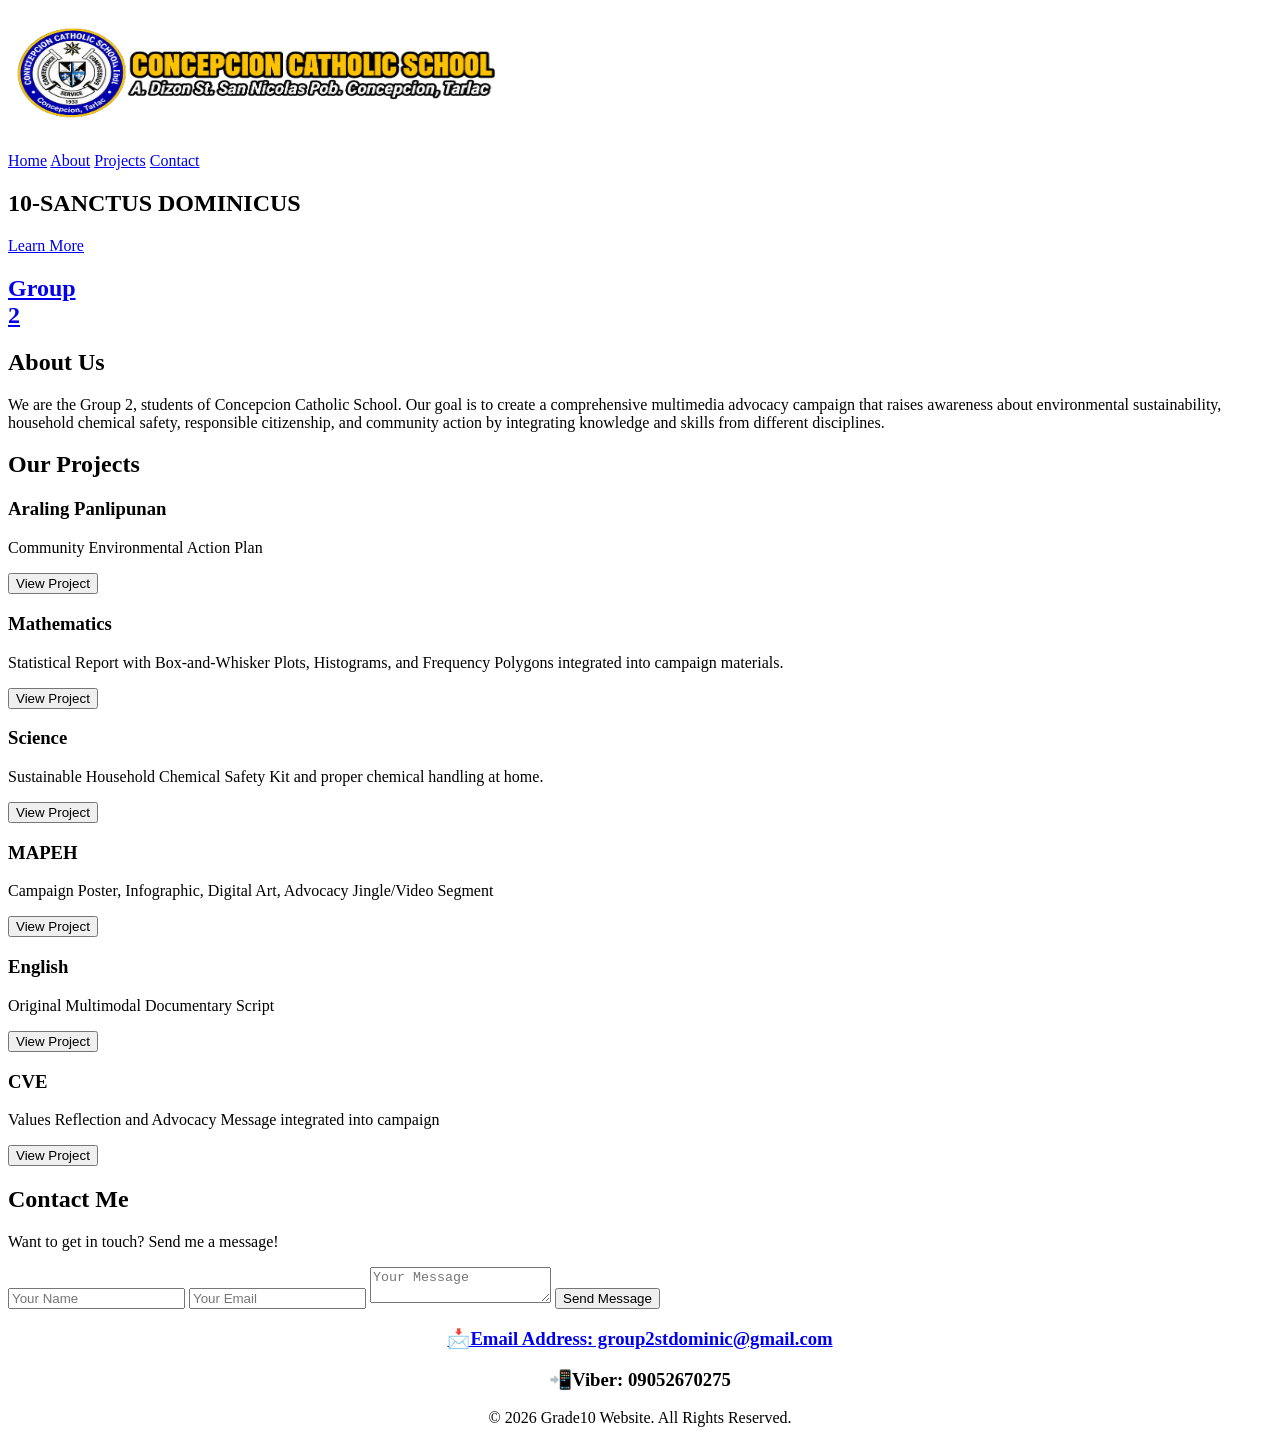
==== index.html @ bdfab0e9 "Add files via upload" ====
<!DOCTYPE html>
<html lang="en">
<head>
    <meta charset="UTF-8">
    <meta name="viewport" content="width=device-width, initial-scale=1.0">
    <title>My Website</title>
    <link rel="stylesheet" href="supot2.css">
</head>

<body>

    <header>
        <nav>
<div class="logo-title">
    <img src="ccsnobg4.png" width=500" height="140" alt="School Logo">
    
</div>
   
   

           <div class="nav-links">
                <a href="#home">Home</a>
                <a href="#about">About</a>
                <a href="#projects">Projects</a>
                <a href="#contact">Contact</a>
            </div>
        </nav>
    </header>

    <section id="home" class="hero">
        <div>
           <h1 class="color-change">10-SANCTUS DOMINICUS</h1>
   <a href="#about" class="button">Learn More</a>
</div>

<div>
<a href="members.html" class="round-button">
 <h2>Group<br>2 </h2>
</a>

</div>

           
            
    </section>

    <section id="about" class="about">
        <h2>About Us</h2>
        <p>We are the Group 2, students of Concepcion Catholic School. Our goal is to create a comprehensive multimedia advocacy campaign that raises awareness about environmental sustainability, household chemical safety, responsible citizenship, and community action by integrating knowledge and skills from different disciplines.
        </p>
    </section>

    <section id="projects" class="projects">
      <h2 class="bounce-text">Our Projects</h2>  
        <div class="cards">

            <div class="card">
                <h3>Araling Panlipunan</h3>
                <p>
                    Community Environmental Action Plan

                </p>
          <a href="AP.html" class="project-button">

                   <button>View Project</button>
             </a>

                
            </div>

            <div class="card">
                <h3>Mathematics</h3>
                <p>
                    Statistical Report with Box-and-Whisker Plots, Histograms, and Frequency Polygons integrated into campaign materials.
                </p>
               <a href="tubol.html" class="project-button">
                <button>View Project</button>
               </a>
            </div>

            <div class="card">
                <h3>Science</h3>
                <p>
                    Sustainable Household Chemical Safety Kit and proper chemical handling at home.
                </p>
            <a href="Science.html" class="project-button">
                      <button>View Project</button>
             </a>
            </div>

              <div class="card">
                <h3>MAPEH</h3>
                <p>
                   Campaign Poster, Infographic, Digital Art, Advocacy Jingle/Video Segment                
                </p>
            <a href="MAPEH.html" class="project-button">
              <button>View Project</button>
                 </a>
            </div>

<div class="card">
                <h3>English</h3>
                <p>
                   Original Multimodal Documentary Script
                </p>
           <a href="English.html" class="project-button">
                <button>View Project</button>
            </a>
            </div>

<div class="card">
                <h3>CVE</h3>
                <p>
                    Values Reflection and Advocacy Message integrated into campaign
                </p>
            <a href="CVE.html" class="project-button">
                <button>View Project</button>
              </a>

            </div>





    </section>

    <section id="contact" class="contact">
        <h2>Contact Me</h2>
        <p>Want to get in touch? Send me a message!</p>
<form id="contactForm">
    <input type="text" placeholder="Your Name">
    <input type="email" placeholder="Your Email">
    <textarea id="message" placeholder="Your Message"></textarea>
    
    <button type="submit">Send Message</button>
</form>

<script>
document.getElementById("contactForm").addEventListener("submit", function(event) {
    event.preventDefault();

    alert("Your message has been sent✅!");

    this.reset();
});
</script>
 
<center>
<a href="https://mail.google.com/mail/u/1/#inbox?compose=new" class="email-link">
    <h3>📩Email Address: group2stdominic@gmail.com</h3>
</a>
    <h3>📲Viber: 09052670275</h3>
</center>


    </section>

    <footer>
      <center>  <p>© 2026 Grade10 Website. All Rights Reserved.</p></center>
    </footer>

</body>
</html>
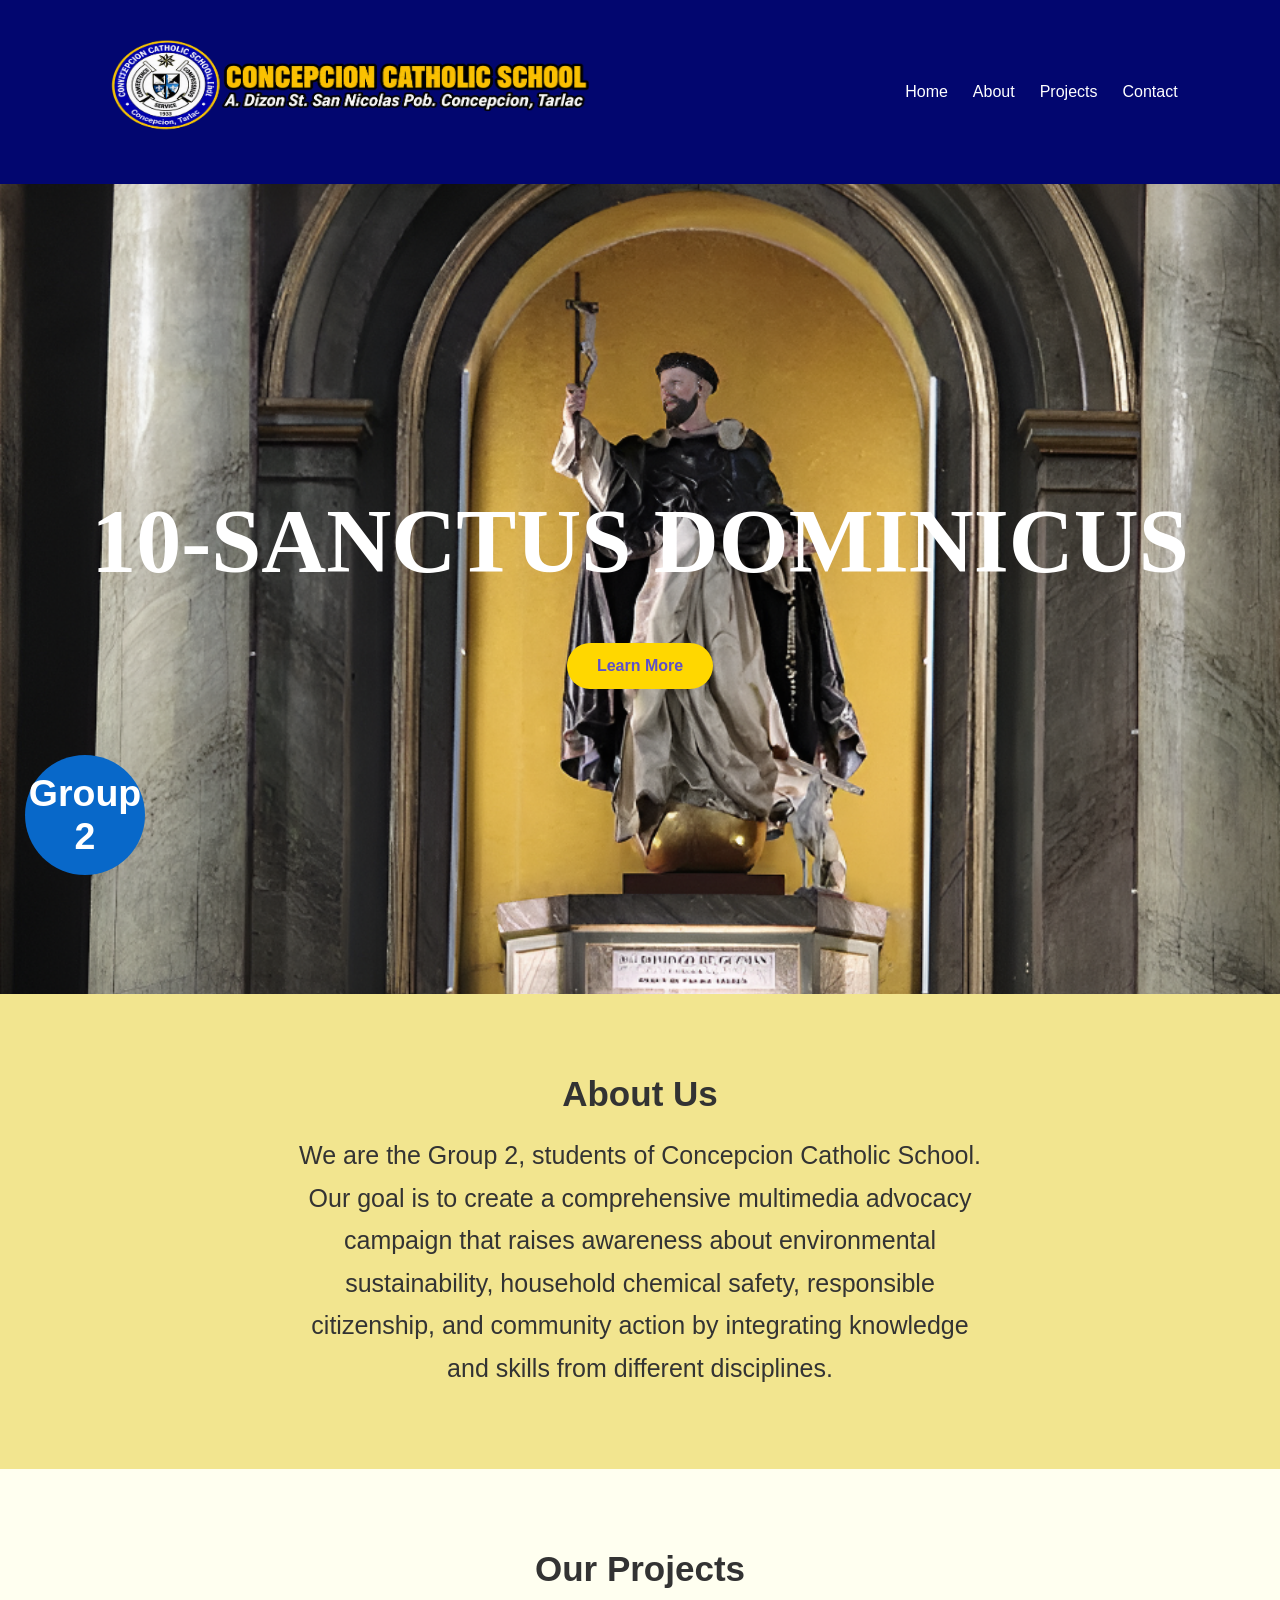
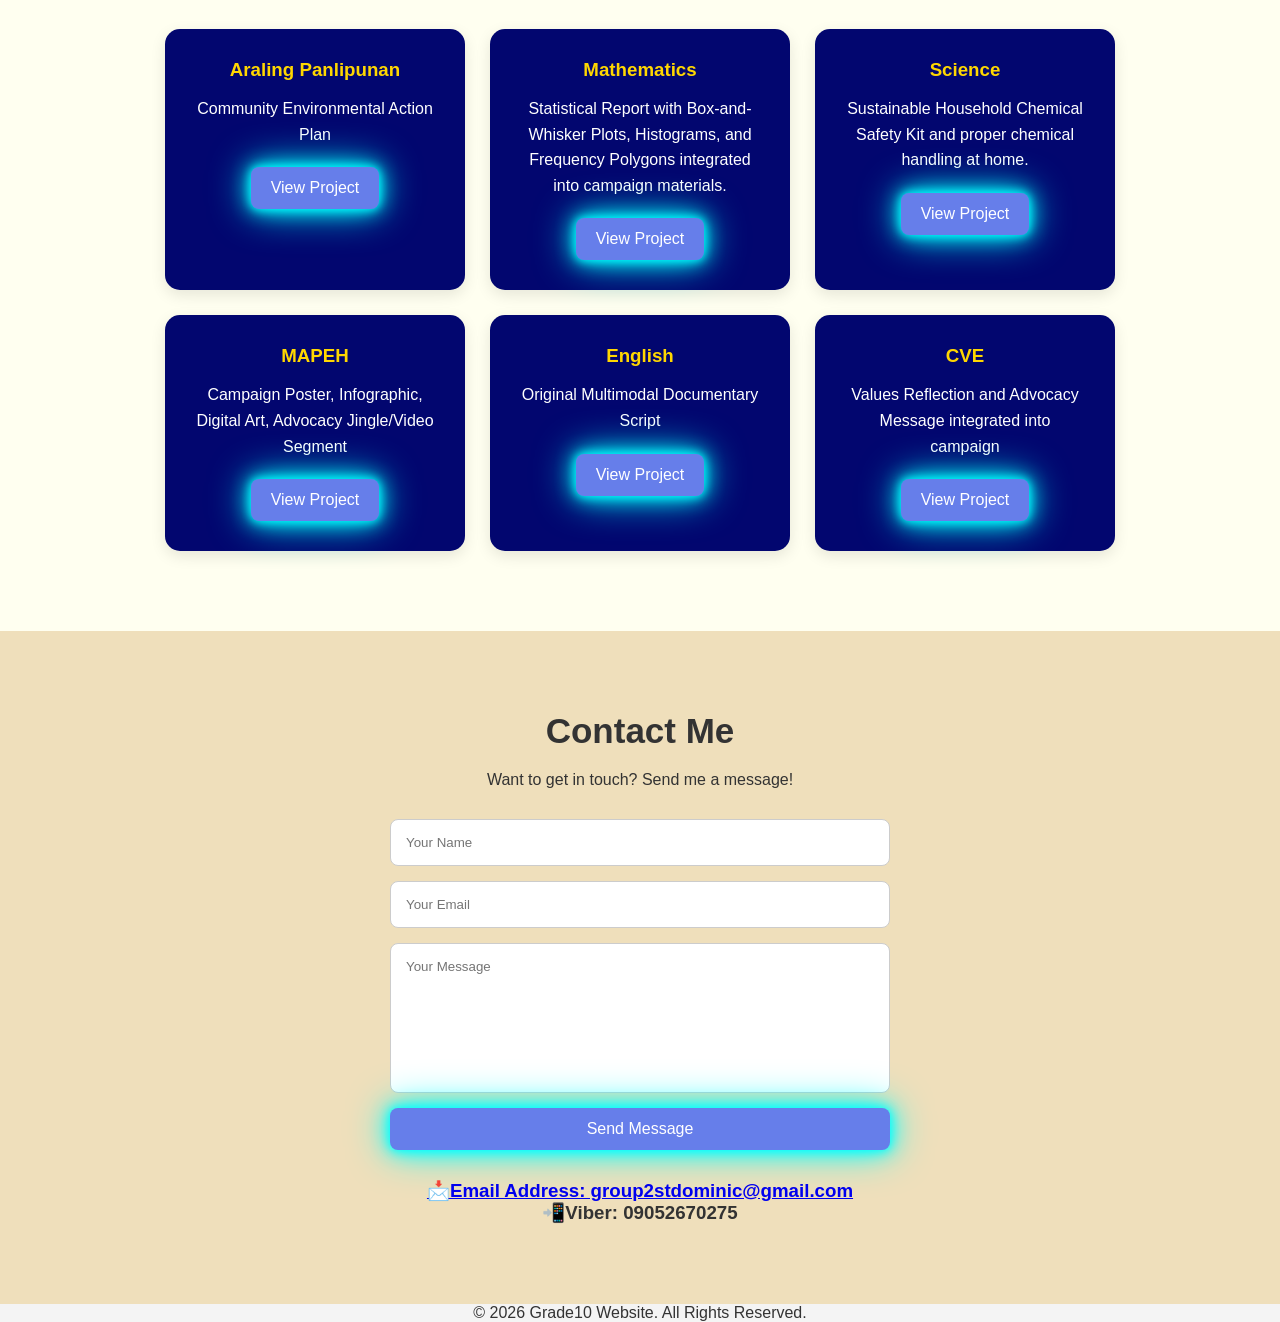
==== commit 42442daf: "Add files via upload" ====
--- a/index.html
+++ b/index.html
@@ -5,7 +5,7 @@
     <meta charset="UTF-8">
     <meta name="viewport" content="width=device-width, initial-scale=1.0">
     <title>My Website</title>
-    <link rel="stylesheet" href="supot2.css">
+    <link rel="stylesheet" href="style.css">
 </head>
 
 <body>
--- a/style.css
+++ b/style.css
@@ -0,0 +1,357 @@
+* {
+    margin: 0;
+    padding: 0;
+    box-sizing: border-box;
+}
+
+html {
+    scroll-behavior: smooth;
+}
+
+body {
+    font-family: Arial, sans-serif;
+    background-color: #f4f4f4;
+    color: #333;
+}
+
+/* Navigation */
+header {
+    background-color: #02066F;
+    padding: 20px 8%;
+    position: sticky;
+    top: 0;
+    z-index: 100;
+}
+
+nav {
+    display: flex;
+    justify-content: space-between;
+    align-items: center;
+}
+
+nav h2 {
+    color: white;
+}
+
+.nav-links {
+    display: flex;
+    gap: 25px;
+    
+}
+
+.nav-links a {
+    color: white;
+    text-decoration: none;
+    transition: 0.3s;
+}
+
+.nav-links a:hover {
+    color: #8e7dff;
+}
+
+/* Hero */
+.hero {
+    min-height: 90vh;
+    display: flex;
+    justify-content: center;
+    align-items: center;
+    text-align: center;
+    padding: 30px;
+
+    background-image: url("dominic3.png");
+    background-size: cover;
+    background-position: center;
+    background-repeat: no-repeat;
+    color: white;
+}
+
+.hero h1 {
+    font-size: 90px;
+    font-family: Georgia, serif;
+    margin-bottom: 20px;
+}
+
+.hero p {
+    font-size: 20px;
+    max-width: 600px;
+    margin: auto;
+    line-height: 1.6;
+}
+
+	.color-change {
+  animation: colors 4s linear infinite;
+}
+
+@keyframes colors {
+  0%   { color: red; }
+  25%  { color: blue; }
+  50%  { color: green; }
+  75%  { color: orange; }
+  80% { color: red; }
+ 100% { color: White; }
+
+}
+
+.button {
+    display: inline-block;
+    margin-top: 30px;
+    padding: 14px 30px;
+    background-color: gold;
+    color: #5c50c9;
+    text-decoration: none;
+    border-radius: 30px;
+    font-weight: bold;
+    transition: 0.3s;
+}
+
+.button:hover {
+    transform: scale(1.08);
+}
+
+.round-button {
+    width: 120px;
+    height: 120px;
+    background-color: #0868c9;
+    color: white;
+    border-radius: 50%;
+
+    display: flex;
+    justify-content: center;
+    align-items: center;
+    text-align: center;
+
+    font-size: 25px;
+    font-weight: bold;
+    text-decoration: none;
+
+    position: fixed;
+    bottom: 25px;
+    left: 25px;
+            
+
+        }
+
+.round-button:hover {
+            background-color: #0056b3 ;
+        }
+
+
+
+
+
+/* About */
+.about {
+    padding: 80px 10%;
+    text-align: center;
+    background-color: #F2E58F;
+}
+
+.about h2,
+.projects h2,
+.contact h2 {
+    font-size: 35px;
+    margin-bottom: 20px;
+}
+
+.about p {
+    max-width: 700px;
+    font-size: 25px;
+    margin: auto;
+    line-height: 1.7;
+}
+
+
+/* Projects */
+.projects {
+    padding: 80px 8%;
+    text-align: center;
+    background-color: #FFFFF0;
+}
+.bounce-text {
+  font-size: 40px;
+  font-weight: bold;
+  animation: bounce 1s infinite;
+}
+
+@keyframes bounce {
+  0%, 100% {
+    transform: translateY(0);
+  }
+  50% {
+    transform: translateY(-20px);
+  }
+}
+
+.cards {
+    display: flex;
+    justify-content: center;
+    gap: 25px;
+    flex-wrap: wrap;
+    margin-top: 40px;
+}
+
+.card {
+    width: 300px;
+    padding: 30px;
+    background-color: #02066F;
+    border-radius: 15px;
+    box-shadow: 0 5px 15px rgba(0,0,0,0.1);
+    transition: 0.3s;
+}
+
+.card:hover {
+    transform: translateY(-10px);
+}
+
+.card h3 {
+    margin-bottom: 15px;
+    color: #FFD700;
+}
+
+.card p {
+    line-height: 1.6;
+    margin-bottom: 20px;
+    color: white;
+}
+
+.card button,
+form button {
+    padding: 12px 20px;
+    border: none;
+    border-radius: 8px;
+    background-color: #667eea;
+    color: white;
+    cursor: pointer;
+}
+
+.card button:hover,
+form button:hover {
+    background-color: #4c5fd5;
+}
+
+/* Contact */
+.contact {
+    padding: 80px 10%;
+    text-align: center;
+    background-color: #efdfbb;
+}
+
+form {
+    max-width: 500px;
+    margin: 30px auto;
+    display: flex;
+    flex-direction: column;
+    gap: 15px;
+}
+
+input,
+textarea {
+    padding: 15px;
+    border: 1px solid #ccc;
+    border-radius: 8px;
+    font-family: Arial, sans-serif;
+}
+
+textarea {
+    height: 150px;
+    resize: none;
+}
+
+button {
+    background-color: #000;
+    color: #00ffff;
+    border: 2px solid #00ffff;
+    padding: 12px 25px;
+    border-radius: 8px;
+    font-size: 16px;
+    cursor: pointer;
+    box-shadow: 0 0 10px #00ffff,
+                0 0 20px #00ffff,
+                0 0 40px #00ffff;
+    transition: 0.3s;
+}
+
+button:hover {
+    background-color: #00ffff;
+    color: #000;
+    box-shadow: 0 0 20px #00ffff,
+                0 0 40px #00ffff,
+                0 0 60px #00ffff;
+}
+
+<audio id="music" controls>
+    <source src="music.mp3" type="audio/mpeg">
+</audio>
+
+<style>
+#music {
+    display: none;
+}
+</style>
+
+.team-container {
+    display: grid;
+    grid-template-columns: repeat(5, 1fr);
+    gap: 24px;
+    align-items: stretch; 
+}
+
+.team-card {
+    height: 620px; 
+    box-sizing: border-box;
+    display: flex;
+    flex-direction: column;
+    align-items: center;
+    text-align: center;
+}
+
+.button-container button {
+    background-color: white;
+    color: #11118b;
+    border: 3px solid #11118b;
+    padding: 15px 40px;
+    font-size: 18px;
+    font-weight: bold;
+    border-radius: 10px;
+    cursor: pointer;
+}
+
+<style>
+.container { 
+  height: 200px;
+  position: relative;
+  border: 3px 
+}
+
+.center {
+  margin: 0;
+  position: absolute;
+  top: 80%;
+  left: 50%;
+  -ms-transform: translate(-50%, -50%);
+  transform: translate(-50%, -50%);
+}
+</style>
+
+
+/* Footer */
+/* Mobile */
+@media (max-width: 700px) {
+
+    nav {
+        flex-direction: column;
+        gap: 15px;
+    }
+
+    .nav-links {
+        gap: 12px;
+    }
+
+    .hero h1 {
+        font-size: 38px;
+    }
+
+    .hero p {
+        font-size: 17px;
+    }
+}
